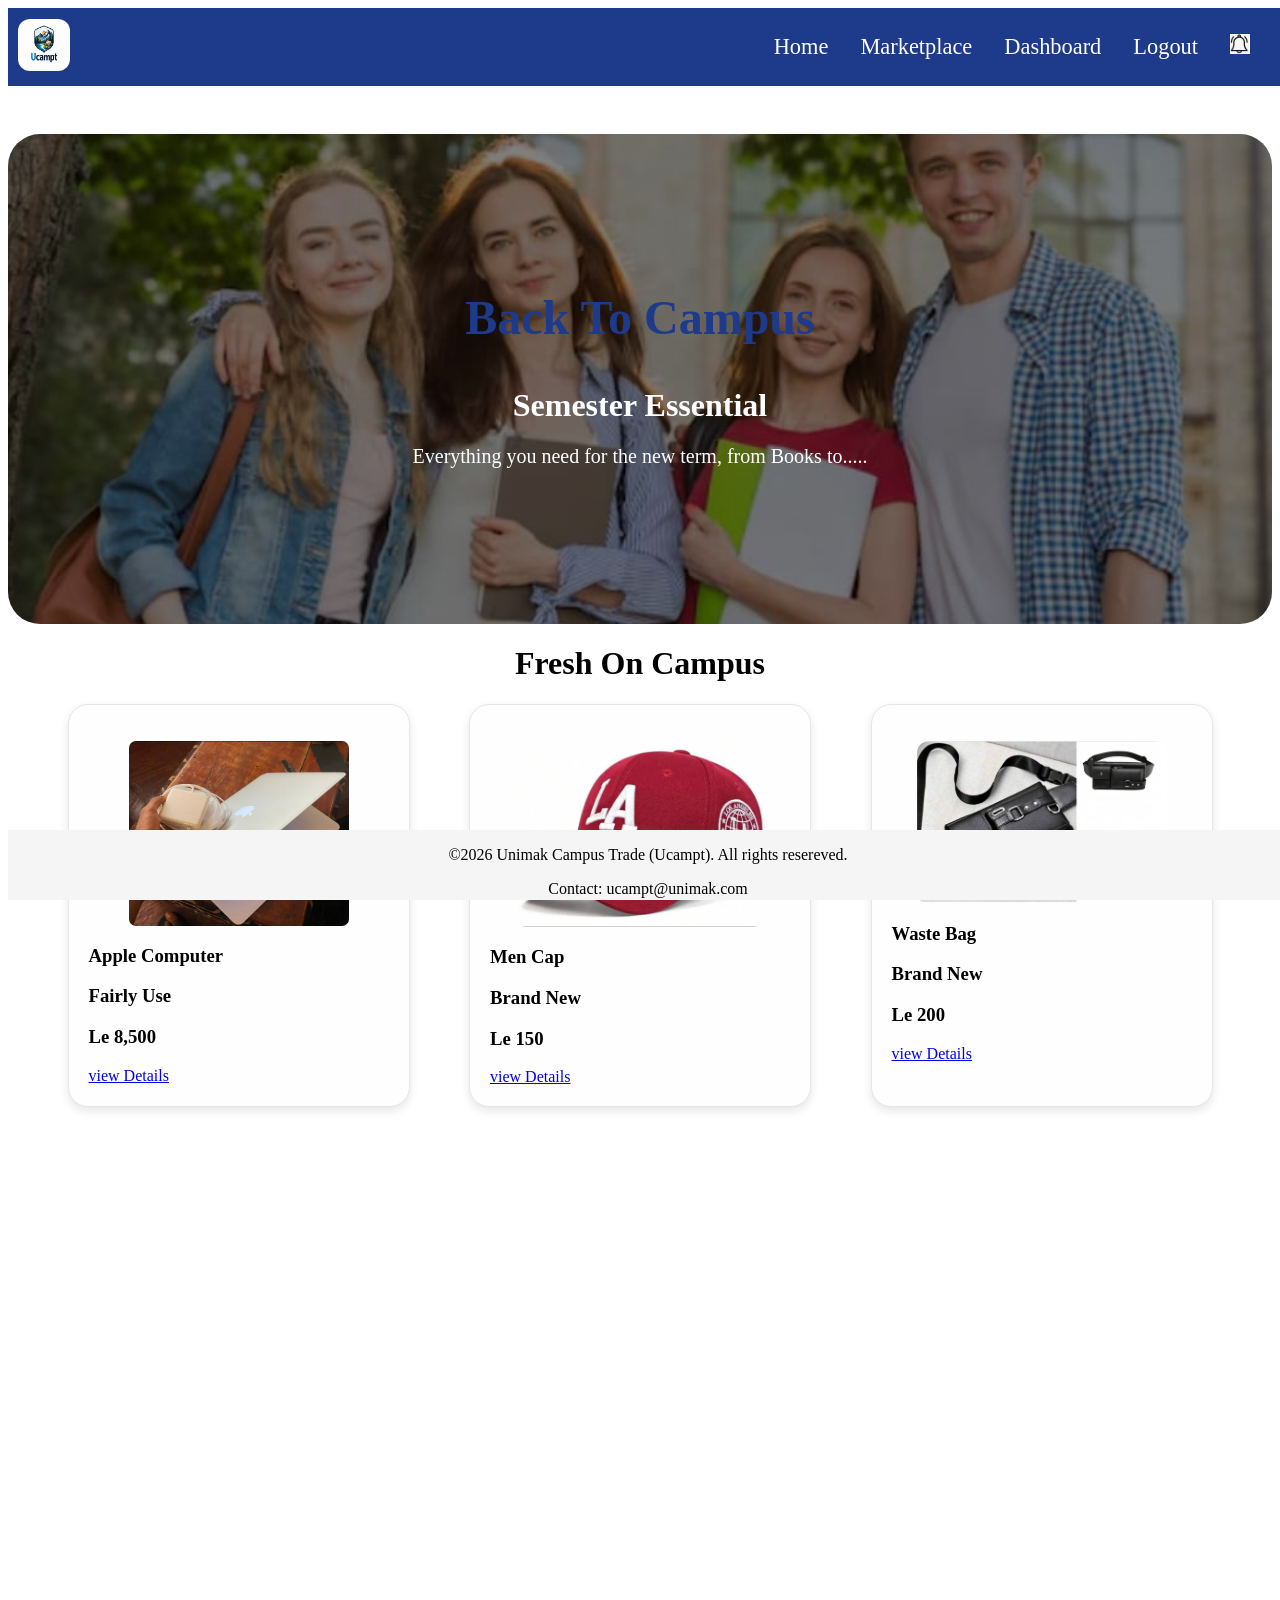
==== admin_Home.html @ 73b95cf9 "ucampt project" ====
<!DOCTYPE html>
<html lang="en">
<head>
    <meta charset="UTF-8">
    <meta name="viewport" content="width=device-width, initial-scale=1.0">
    <title>Unimak Campus Trade</title>
    <link rel="stylesheet" href="css/style.css">
</head>
<style>
    main{
        min-height: 180vh;
    }
</style>
<body>
    <header>
        <span>
            <img src="images/ucamptlogo.jpg" width="52px" height="52px" style="border-radius: 12px;" alt="unimak campus trade logo">
        </span>
        <nav>
            <ul>
                <li><a href="./admin_Home.html">Home</a></li>
                <li><a href="/admin_marketplace.html">Marketplace</a></li>
                <li><a href="/adminDashboard.html">Dashboard</a></li>
                <li><a href="index.htm">Logout</a></li>
                <li><a href="#" id="notificationIcon"><img src="images/Screenshot 2026-03-12 072322.png" width="20px" height="20px"></a></li>
            </ul>
        </nav>
    </header>
    <main>
        <div class="hero">
            <h2>Back To Campus</h2>
            <h1>Semester Essential</h1>
            <p>Everything you need for the new term, from Books to.....</p>
        </div>

        <h1 style="text-align: center;">Fresh On Campus</h1>
        <div class="card_container">
            <div class="card">
                <figure class="product_img">
                    <img src="images/apple pc.jpg" width="400px" height="185px" style="border-radius: 7px;"  alt="">
                </figure>
                <h3>Apple Computer</h3>
                <h3>Fairly Use</h3>
                <h3>Le 8,500</h3>
                <a href="product.html">view Details</a>
            </div>

            <div class="card">
                <figure class="product_img">
                    <img src="images/red caap.jpg" width="250px" height="auto" style="border-radius: 12px;" alt="">
                </figure>
                <h3>Men Cap</h3>
                <h3>Brand New</h3>
                <h3>Le 150</h3>
                <a href="product.html">view Details</a>
            </div>

            <div class="card">
                <figure class="product_img">
                    <img src="images/waste bag.jpg" width="250px" height="auto" style="border-radius: 12px;" alt="">
                </figure>
                <h3>Waste Bag </h3>
                <h3>Brand New</h3>
                <h3>Le 200</h3>
                <a href="product.html">view Details</a>
            </div>
        </div>
        
    </main>
    <footer style="text-align: center;">
        <p >&copy;2026 Unimak Campus Trade (Ucampt). All rights resereved.</p>
        <p> Contact: ucampt@unimak.com</p>
    </footer>
    <script src="js/main.js"></script>
</body>
</html>
---- css/style.css ----
body{
  background-color: #ffff;
}
/* Admin Dashboard header*/
.admin_headerspan{
  display: flex;
  flex-direction: column;
  align-items: center;
}
.admin_header{
  background-color: white;
  color: black;
  border-bottom: 5px solid rgb(241, 233, 233);
  padding: 0;
}
.admin_header nav ul li a{
  color: black;
  font-weight: 500;    
  }
.admin_header nav ul li a:hover{
  color: rgb(7, 7, 167);
  text-decoration: 3px solid rgb(7, 7, 167) overline;
  }
header{
  display: flex;
  justify-content: space-between;
  padding: 10px;
  background-color: #1e3a8a;
  align-items: center;
  margin-top: 0;
  position: sticky;
  width: 100%;
  top: 0;
  z-index: 9000;
}

nav ul{
  display: flex;
  gap: 2rem;
  margin-right: 2rem;

}
nav ul li {
  list-style-type: none;
}
nav ul li a{
  color: white;
 font-size: 1.4rem; 
 text-decoration: none;
}

nav a:hover {
  color: #1e3a8a;
  background-color: white;
  padding: 8px 15px;
  border-radius: 50px;
  font-weight: 700;
}


.hero {
  margin-top: 3rem;
  background: linear-gradient(rgba(0, 0, 0, 0.5), rgba(0, 0, 0, 0.5)), 
              url('../images/studentphoto.jpg');
  background-size: cover;
  background-position: center;
  background-attachment: fixed;
  color: white;
  padding: 70px 15px;
  text-align: center;
  border-radius: 2rem;
  min-height: 350px;
  display: flex;
  flex-direction: column;
  justify-content: center;
  align-items: center;
}

.hero h2 {
  font-size: 48px;
  margin: 0 0 20px 0;
  color: #1e3a8a;
  
}

.hero p {
  font-size: 20px;
  margin: 0;
  
}
.card_container {
  display: flex;
  justify-content: space-evenly;
  flex-wrap: wrap;
  row-gap: 4rem;
}
.card {
  border: 1px solid rgb(231, 229, 229);
  width: 300px;
  background-color: #fffeff;
  border-radius: 20px;
  box-shadow: 0px 4px 10px rgba(0, 0, 0, 0.1);
  padding: 20px;
}

.product_img {
  display: flex;
  justify-content: center;
  border-radius: 20px;
}
.card_details {
  margin-left: 1rem;
}

.ucampt_service {
  margin-left: 70px;
  margin-top: 40px;
}

footer {
  background-color: #f5f5f5;
  
  position: fixed;
  width: 100%;
  height: 70px;
  bottom: 0;
}



#searchInput {
    width: 900px;
    padding: 10px;
    font-size: 20px;
    margin-bottom: 20px;
    margin-left: 70px;
    border-radius: 15px;
    border: 4px solid #f5f5f5;
}
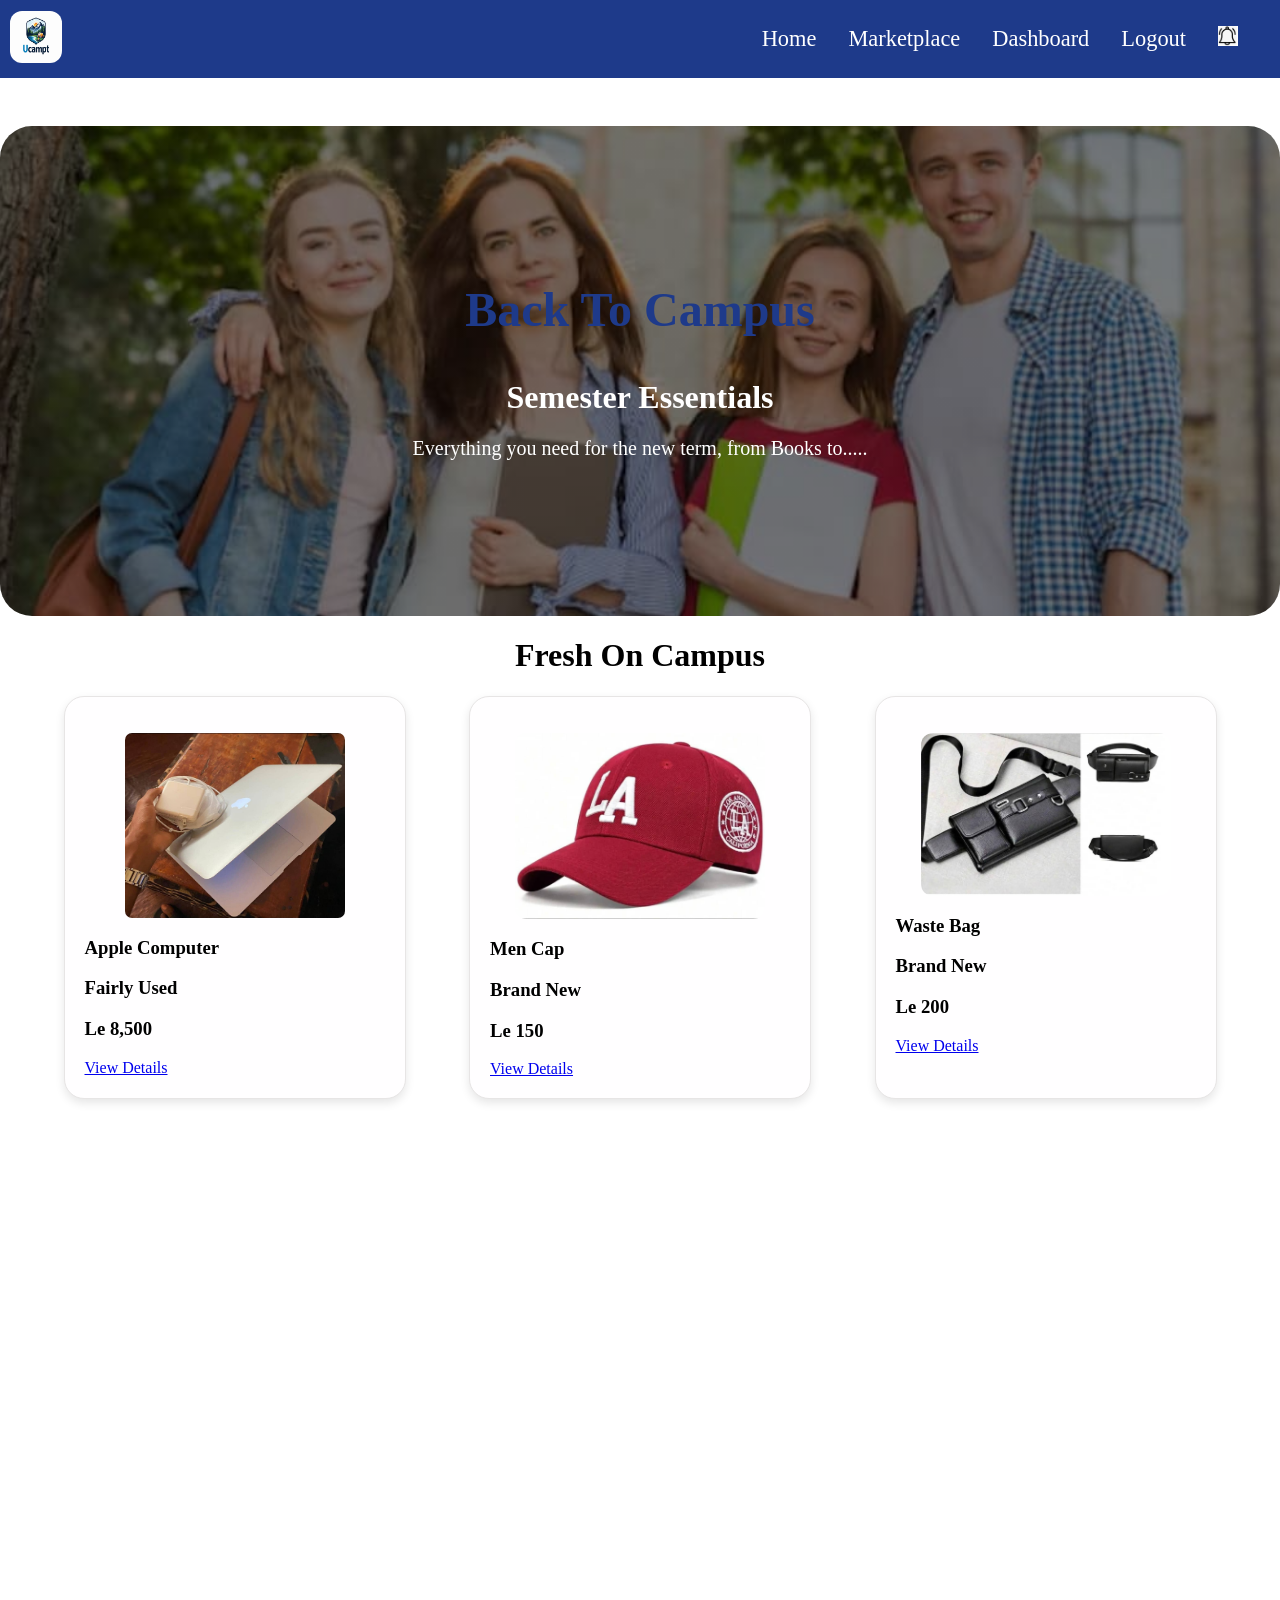
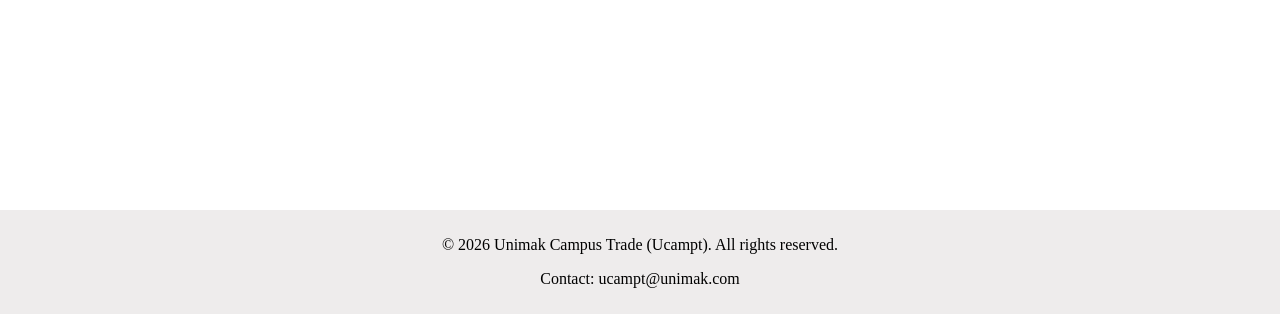
==== commit af1ff58f: "initial commit" ====
--- a/admin_Home.html
+++ b/admin_Home.html
@@ -1,76 +1,114 @@
 <!DOCTYPE html>
 <html lang="en">
 <head>
-    <meta charset="UTF-8">
-    <meta name="viewport" content="width=device-width, initial-scale=1.0">
-    <title>Unimak Campus Trade</title>
-    <link rel="stylesheet" href="css/style.css">
+  <meta charset="UTF-8">
+  <meta name="viewport" content="width=device-width, initial-scale=1.0">
+  <title>Unimak Campus Trade</title>
+  <link rel="stylesheet" href="css/style.css">
+  <style>
+    main { min-height: 180vh; }
+  </style>
 </head>
-<style>
-    main{
-        min-height: 180vh;
-    }
-</style>
 <body>
-    <header>
-        <span>
-            <img src="images/ucamptlogo.jpg" width="52px" height="52px" style="border-radius: 12px;" alt="unimak campus trade logo">
-        </span>
-        <nav>
-            <ul>
-                <li><a href="./admin_Home.html">Home</a></li>
-                <li><a href="/admin_marketplace.html">Marketplace</a></li>
-                <li><a href="/adminDashboard.html">Dashboard</a></li>
-                <li><a href="index.htm">Logout</a></li>
-                <li><a href="#" id="notificationIcon"><img src="images/Screenshot 2026-03-12 072322.png" width="20px" height="20px"></a></li>
-            </ul>
-        </nav>
-    </header>
-    <main>
-        <div class="hero">
-            <h2>Back To Campus</h2>
-            <h1>Semester Essential</h1>
-            <p>Everything you need for the new term, from Books to.....</p>
-        </div>
+  <header>
+    <span>
+      <img src="images/ucamptlogo.jpg" width="52" height="52" style="border-radius:12px;" alt="Unimak Campus Trade logo">
+    </span>
+    <nav>
+      <ul>
+        <li><a href="admin_Home.html">Home</a></li>
+        <li><a href="admin_marketplace.html">Marketplace</a></li>
+        <li><a href="adminDashboard.html">Dashboard</a></li>
+        <li><a href="index.htm">Logout</a></li>
+        <li>
+          <a href="#" id="notificationIcon">
+            <img src="images/Screenshot 2026-03-12 072322.png" width="20" height="20" alt="Notifications">
+          </a>
+        </li>
+      </ul>
+    </nav>
+  </header>
 
-        <h1 style="text-align: center;">Fresh On Campus</h1>
-        <div class="card_container">
-            <div class="card">
-                <figure class="product_img">
-                    <img src="images/apple pc.jpg" width="400px" height="185px" style="border-radius: 7px;"  alt="">
-                </figure>
-                <h3>Apple Computer</h3>
-                <h3>Fairly Use</h3>
-                <h3>Le 8,500</h3>
-                <a href="product.html">view Details</a>
-            </div>
+  <main>
+    <div class="hero">
+      <h2>Back To Campus</h2>
+      <h1>Semester Essentials</h1>
+      <p>Everything you need for the new term, from Books to.....</p>
+    </div>
 
-            <div class="card">
-                <figure class="product_img">
-                    <img src="images/red caap.jpg" width="250px" height="auto" style="border-radius: 12px;" alt="">
-                </figure>
-                <h3>Men Cap</h3>
-                <h3>Brand New</h3>
-                <h3>Le 150</h3>
-                <a href="product.html">view Details</a>
-            </div>
+    <h1 style="text-align:center;">Fresh On Campus</h1>
 
-            <div class="card">
-                <figure class="product_img">
-                    <img src="images/waste bag.jpg" width="250px" height="auto" style="border-radius: 12px;" alt="">
-                </figure>
-                <h3>Waste Bag </h3>
-                <h3>Brand New</h3>
-                <h3>Le 200</h3>
-                <a href="product.html">view Details</a>
-            </div>
-        </div>
-        
-    </main>
-    <footer style="text-align: center;">
-        <p >&copy;2026 Unimak Campus Trade (Ucampt). All rights resereved.</p>
-        <p> Contact: ucampt@unimak.com</p>
-    </footer>
-    <script src="js/main.js"></script>
+    <div class="card_container">
+      <div class="card"
+        data-name="Apple Computer"
+        data-price="Le 8,500"
+        data-category="Electronics"
+        data-posted="March 1, 2026"
+        data-description="Brand new Apple computer."
+        data-seller="John Doe"
+        data-contact="+23278123456"
+        data-payment="Orange Money"
+        data-notes="Pickup on campus"
+        data-image="images/apple pc.jpg"
+      >
+        <figure class="product_img">
+          <img src="images/apple pc.jpg" width="400" height="185" style="border-radius:7px;" alt="Apple Computer">
+        </figure>
+        <h3>Apple Computer</h3>
+        <h3>Fairly Used</h3>
+        <h3>Le 8,500</h3>
+        <a href="product.html" class="view-details">View Details</a>
+      </div>
+
+      <div class="card"
+        data-name="Men Cap"
+        data-price="Le 150"
+        data-category="Clothing"
+        data-posted="April 5, 2026"
+        data-description="Brand new men's cap."
+        data-seller="John Doe"
+        data-contact="+23278123456"
+        data-payment="Orange Money"
+        data-notes="Pickup on campus"
+        data-image="images/red caap.jpg"
+      >
+        <figure class="product_img">
+          <img src="images/red caap.jpg" width="250" height="auto" style="border-radius:12px;" alt="Men Cap">
+        </figure>
+        <h3>Men Cap</h3>
+        <h3>Brand New</h3>
+        <h3>Le 150</h3>
+        <a href="product.html" class="view-details">View Details</a>
+      </div>
+
+      <div class="card"
+        data-name="Waste Bag"
+        data-price="Le 200"
+        data-category="General"
+        data-posted="May 1, 2026"
+        data-description="New waste bag."
+        data-seller="Jane Smith"
+        data-contact="+23278123456"
+        data-payment="Orange Money"
+        data-notes="Pickup on campus"
+        data-image="images/waste bag.jpg"
+      >
+        <figure class="product_img">
+          <img src="images/waste bag.jpg" width="250" height="auto" style="border-radius:12px;" alt="Waste Bag">
+        </figure>
+        <h3>Waste Bag</h3>
+        <h3>Brand New</h3>
+        <h3>Le 200</h3>
+        <a href="product.html" class="view-details">View Details</a>
+      </div>
+    </div>
+  </main>
+
+  <footer>
+    <p>&copy; 2026 Unimak Campus Trade (Ucampt). All rights reserved.</p>
+    <p>Contact: ucampt@unimak.com</p>
+  </footer>
+
+  <script src="js/main.js"></script>
 </body>
-</html>+</html>
--- a/css/style.css
+++ b/css/style.css
@@ -1,71 +1,76 @@
-body{
-  background-color: #ffff;
+/* ── Reset / Base ─────────────────────────────────────────────────────────── */
+body {
+  background-color: #fff;
+  margin: 0;
 }
-/* Admin Dashboard header*/
-.admin_headerspan{
-  display: flex;
-  flex-direction: column;
-  align-items: center;
-}
-.admin_header{
-  background-color: white;
-  color: black;
-  border-bottom: 5px solid rgb(241, 233, 233);
-  padding: 0;
-}
-.admin_header nav ul li a{
-  color: black;
-  font-weight: 500;    
-  }
-.admin_header nav ul li a:hover{
-  color: rgb(7, 7, 167);
-  text-decoration: 3px solid rgb(7, 7, 167) overline;
-  }
-header{
+
+/* ── Header (public pages) ───────────────────────────────────────────────── */
+header {
   display: flex;
   justify-content: space-between;
+  align-items: center;
   padding: 10px;
   background-color: #1e3a8a;
-  align-items: center;
-  margin-top: 0;
   position: sticky;
+  top: 0;
   width: 100%;
-  top: 0;
   z-index: 9000;
+  box-sizing: border-box;
 }
 
-nav ul{
+/* ── Header (admin pages) ────────────────────────────────────────────────── */
+.admin_header {
+  display: flex;
+  justify-content: space-between;
+  align-items: center;
+  background-color: #fff;
+  color: #000;
+  border-bottom: 5px solid rgb(241, 233, 233);
+  padding: 0 10px;
+}
+
+/* ── Nav ─────────────────────────────────────────────────────────────────── */
+nav ul {
   display: flex;
   gap: 2rem;
   margin-right: 2rem;
+  padding: 0;
+}
 
+nav ul li {
+  list-style: none;
 }
-nav ul li {
-  list-style-type: none;
-}
-nav ul li a{
-  color: white;
- font-size: 1.4rem; 
- text-decoration: none;
+
+nav ul li a {
+  color: #fff;
+  font-size: 1.4rem;
+  text-decoration: none;
 }
 
 nav a:hover {
   color: #1e3a8a;
-  background-color: white;
+  background-color: #fff;
   padding: 8px 15px;
   border-radius: 50px;
   font-weight: 700;
 }
 
+.admin_header nav ul li a {
+  color: #000;
+  font-weight: 500;
+}
 
+.admin_header nav ul li a:hover {
+  color: rgb(7, 7, 167);
+  text-decoration: 3px solid rgb(7, 7, 167) overline;
+}
+
+/* ── Hero ────────────────────────────────────────────────────────────────── */
 .hero {
   margin-top: 3rem;
-  background: linear-gradient(rgba(0, 0, 0, 0.5), rgba(0, 0, 0, 0.5)), 
-              url('../images/studentphoto.jpg');
-  background-size: cover;
-  background-position: center;
-  background-attachment: fixed;
-  color: white;
+  background: linear-gradient(rgba(0,0,0,0.5), rgba(0,0,0,0.5)),
+              url('../images/studentphoto.jpg') center/cover fixed;
+  color: #fff;
   padding: 70px 15px;
   text-align: center;
   border-radius: 2rem;
@@ -78,28 +83,30 @@
 
 .hero h2 {
   font-size: 48px;
-  margin: 0 0 20px 0;
+  margin: 0 0 20px;
   color: #1e3a8a;
-  
 }
 
 .hero p {
   font-size: 20px;
   margin: 0;
-  
 }
+
+/* ── Cards ───────────────────────────────────────────────────────────────── */
 .card_container {
   display: flex;
   justify-content: space-evenly;
   flex-wrap: wrap;
   row-gap: 4rem;
+  padding-bottom: 5rem;
 }
+
 .card {
   border: 1px solid rgb(231, 229, 229);
   width: 300px;
   background-color: #fffeff;
   border-radius: 20px;
-  box-shadow: 0px 4px 10px rgba(0, 0, 0, 0.1);
+  box-shadow: 0 4px 10px rgba(0,0,0,0.1);
   padding: 20px;
 }
 
@@ -108,33 +115,23 @@
   justify-content: center;
   border-radius: 20px;
 }
-.card_details {
-  margin-left: 1rem;
+
+/* ── Search input ────────────────────────────────────────────────────────── */
+#searchInput {
+  width: 900px;
+  padding: 10px;
+  font-size: 20px;
+  margin-bottom: 20px;
+  margin-left: 70px;
+  border-radius: 15px;
+  border: 4px solid #f5f5f5;
 }
 
-.ucampt_service {
-  margin-left: 70px;
-  margin-top: 40px;
+/* ── Footer ──────────────────────────────────────────────────────────────── */
+footer {
+  background-color: #eeecec;
+  width: 100%;
+  padding: 10px 0;
+  text-align: center;
+  margin-top: 4rem;
 }
-
-footer {
-  background-color: #f5f5f5;
-  
-  position: fixed;
-  width: 100%;
-  height: 70px;
-  bottom: 0;
-}
-
-
-
-#searchInput {
-    width: 900px;
-    padding: 10px;
-    font-size: 20px;
-    margin-bottom: 20px;
-    margin-left: 70px;
-    border-radius: 15px;
-    border: 4px solid #f5f5f5;
-}
-
